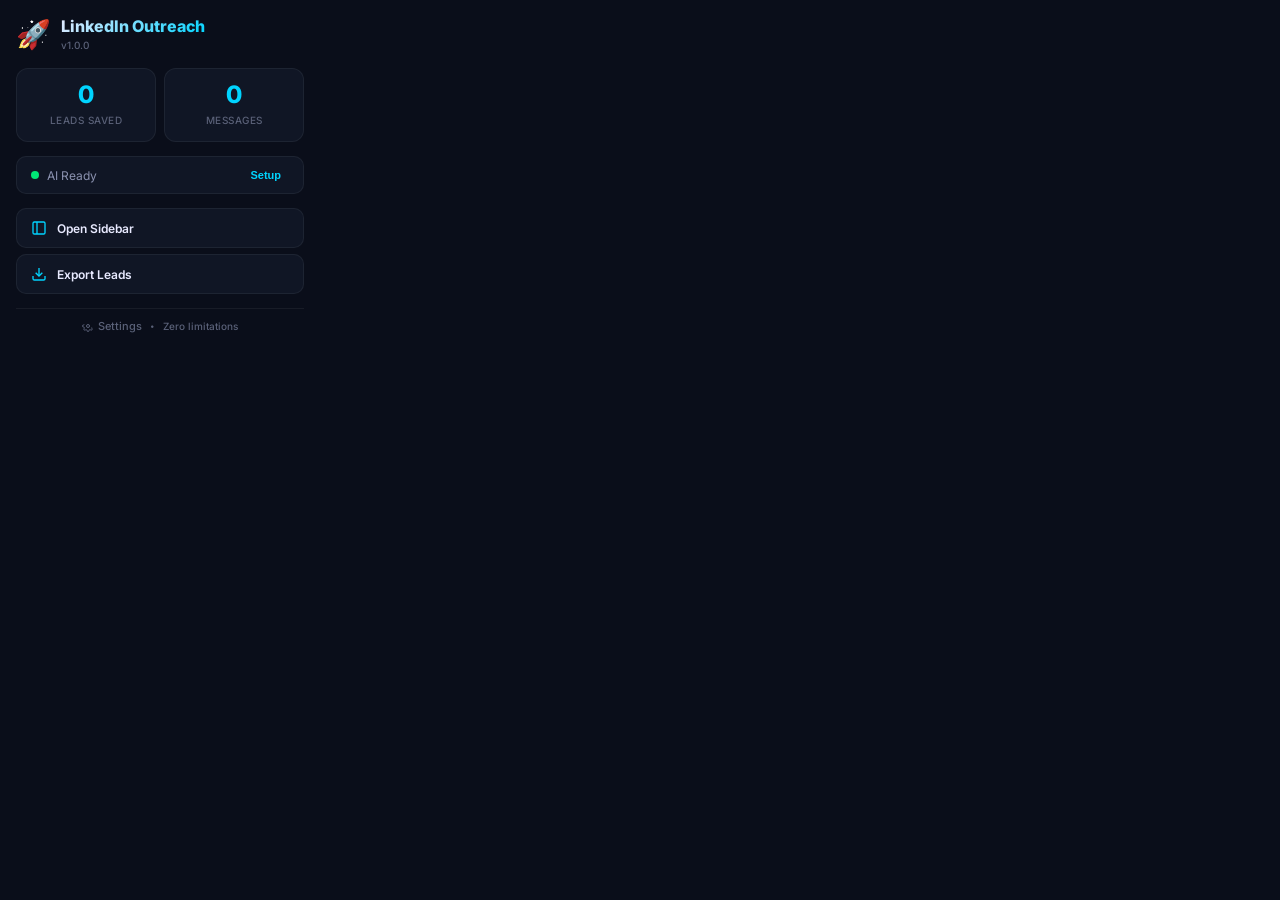
==== linkedin-outreach-software/popup.html @ 116d1594 "feat: Add LinkedIn Outreach Software Chrome Extension - AI-powered outreach drafting (OpenAI GPT int" ====
<!DOCTYPE html>
<html lang="en">
<head>
  <meta charset="UTF-8">
  <meta name="viewport" content="width=device-width, initial-scale=1.0">
  <title>LinkedIn Outreach</title>
  <link rel="preconnect" href="https://fonts.googleapis.com">
  <link rel="preconnect" href="https://fonts.gstatic.com" crossorigin>
  <link href="https://fonts.googleapis.com/css2?family=Inter:wght@400;500;600;700;800&display=swap" rel="stylesheet">
  <link rel="stylesheet" href="popup.css">
</head>
<body>
  <div class="popup">
    <!-- Header -->
    <div class="popup-header">
      <div class="popup-logo">
        <span class="popup-logo-icon">🚀</span>
        <div>
          <h1>LinkedIn Outreach</h1>
          <span class="popup-version">v1.0.0</span>
        </div>
      </div>
    </div>

    <!-- Stats -->
    <div class="stats-grid">
      <div class="stat-card">
        <span class="stat-value" id="stat-leads">0</span>
        <span class="stat-label">Leads Saved</span>
      </div>
      <div class="stat-card">
        <span class="stat-value" id="stat-messages">0</span>
        <span class="stat-label">Messages</span>
      </div>
    </div>

    <!-- AI Status -->
    <div class="ai-status" id="ai-status">
      <div class="ai-status-dot"></div>
      <span id="ai-status-text">AI Ready</span>
      <button class="link-btn" id="btn-setup-ai">Setup</button>
    </div>

    <!-- Quick Actions -->
    <div class="actions">
      <button class="action-btn" id="btn-open-sidebar">
        <svg width="16" height="16" viewBox="0 0 24 24" fill="none" stroke="currentColor" stroke-width="2"><rect x="3" y="3" width="18" height="18" rx="2"/><line x1="9" y1="3" x2="9" y2="21"/></svg>
        <span>Open Sidebar</span>
      </button>
      <button class="action-btn" id="btn-export">
        <svg width="16" height="16" viewBox="0 0 24 24" fill="none" stroke="currentColor" stroke-width="2"><path d="M21 15v4a2 2 0 01-2 2H5a2 2 0 01-2-2v-4"/><polyline points="7 10 12 15 17 10"/><line x1="12" y1="15" x2="12" y2="3"/></svg>
        <span>Export Leads</span>
      </button>
    </div>

    <!-- Not on LinkedIn -->
    <div class="not-linkedin" id="not-linkedin" style="display:none;">
      <p>Navigate to LinkedIn to start finding contacts and drafting outreach messages.</p>
    </div>

    <!-- Settings Quick Access -->
    <div class="popup-footer">
      <a href="#" id="btn-popup-settings" class="footer-link">
        <svg width="12" height="12" viewBox="0 0 24 24" fill="none" stroke="currentColor" stroke-width="2"><circle cx="12" cy="12" r="3"/><path d="M19.4 15a1.65 1.65 0 00.33 1.82l.06.06a2 2 0 010 2.83 2 2 0 01-2.83 0l-.06-.06a1.65 1.65 0 00-1.82-.33 1.65 1.65 0 00-1 1.51V21a2 2 0 01-2 2 2 2 0 01-2-2v-.09A1.65 1.65 0 009 19.4a1.65 1.65 0 00-1.82.33l-.06.06a2 2 0 01-2.83 0 2 2 0 010-2.83l.06-.06A1.65 1.65 0 004.68 15a1.65 1.65 0 00-1.51-1H3a2 2 0 01-2-2 2 2 0 012-2h.09A1.65 1.65 0 004.6 9"/></svg>
        Settings
      </a>
      <span class="footer-divider">•</span>
      <span class="footer-text">Zero limitations</span>
    </div>
  </div>
  <script src="popup.js"></script>
</body>
</html>
---- linkedin-outreach-software/popup.css ----
/* LinkedIn Outreach — Popup Styles */

*, *::before, *::after {
  margin: 0;
  padding: 0;
  box-sizing: border-box;
}

:root {
  --bg: #0a0e1a;
  --bg-card: rgba(17, 24, 39, 0.9);
  --border: rgba(255, 255, 255, 0.06);
  --border-active: rgba(0, 212, 255, 0.3);
  --text: #e8eaff;
  --text-secondary: #8b92b0;
  --text-muted: #5a6178;
  --accent: #00d4ff;
  --accent-glow: rgba(0, 212, 255, 0.12);
  --success: #00e676;
  --warning: #ffab00;
}

body {
  width: 320px;
  font-family: 'Inter', -apple-system, BlinkMacSystemFont, sans-serif;
  background: var(--bg);
  color: var(--text);
  font-size: 13px;
  -webkit-font-smoothing: antialiased;
}

.popup {
  padding: 16px;
}

/* Header */
.popup-header {
  margin-bottom: 16px;
}

.popup-logo {
  display: flex;
  align-items: center;
  gap: 10px;
}

.popup-logo-icon {
  font-size: 28px;
}

.popup-logo h1 {
  font-size: 16px;
  font-weight: 800;
  background: linear-gradient(135deg, var(--text) 0%, var(--accent) 100%);
  -webkit-background-clip: text;
  -webkit-text-fill-color: transparent;
  background-clip: text;
}

.popup-version {
  font-size: 10px;
  color: var(--text-muted);
  font-weight: 500;
}

/* Stats */
.stats-grid {
  display: grid;
  grid-template-columns: 1fr 1fr;
  gap: 8px;
  margin-bottom: 14px;
}

.stat-card {
  background: var(--bg-card);
  border: 1px solid var(--border);
  border-radius: 12px;
  padding: 14px 12px;
  text-align: center;
  transition: all 0.25s ease;
}

.stat-card:hover {
  border-color: var(--border-active);
}

.stat-value {
  display: block;
  font-size: 24px;
  font-weight: 800;
  color: var(--accent);
  line-height: 1;
  margin-bottom: 4px;
}

.stat-label {
  font-size: 10px;
  font-weight: 500;
  color: var(--text-muted);
  text-transform: uppercase;
  letter-spacing: 0.5px;
}

/* AI Status */
.ai-status {
  display: flex;
  align-items: center;
  gap: 8px;
  padding: 10px 14px;
  background: var(--bg-card);
  border: 1px solid var(--border);
  border-radius: 10px;
  margin-bottom: 14px;
  font-size: 12px;
  color: var(--text-secondary);
}

.ai-status-dot {
  width: 8px;
  height: 8px;
  border-radius: 50%;
  background: var(--success);
  animation: pulse 2s infinite;
  flex-shrink: 0;
}

.ai-status.no-key .ai-status-dot {
  background: var(--warning);
  animation: none;
}

@keyframes pulse {
  0%, 100% { opacity: 1; }
  50% { opacity: 0.4; }
}

#ai-status-text {
  flex: 1;
}

.link-btn {
  background: none;
  border: none;
  color: var(--accent);
  font-size: 11px;
  font-weight: 600;
  cursor: pointer;
  padding: 2px 8px;
  border-radius: 4px;
  transition: all 0.2s;
}

.link-btn:hover {
  background: var(--accent-glow);
}

/* Actions */
.actions {
  display: flex;
  flex-direction: column;
  gap: 6px;
  margin-bottom: 14px;
}

.action-btn {
  display: flex;
  align-items: center;
  gap: 10px;
  padding: 11px 14px;
  border: 1px solid var(--border);
  border-radius: 10px;
  background: var(--bg-card);
  color: var(--text);
  font-size: 12px;
  font-weight: 600;
  cursor: pointer;
  transition: all 0.25s ease;
  font-family: inherit;
}

.action-btn:hover {
  border-color: var(--border-active);
  background: rgba(0, 212, 255, 0.04);
  transform: translateX(2px);
}

.action-btn svg {
  color: var(--accent);
  flex-shrink: 0;
}

/* Not on LinkedIn */
.not-linkedin {
  text-align: center;
  padding: 16px;
  color: var(--text-muted);
  font-size: 12px;
  line-height: 1.5;
}

/* Footer */
.popup-footer {
  display: flex;
  align-items: center;
  justify-content: center;
  gap: 8px;
  padding-top: 10px;
  border-top: 1px solid var(--border);
}

.footer-link {
  display: flex;
  align-items: center;
  gap: 4px;
  color: var(--text-muted);
  text-decoration: none;
  font-size: 11px;
  font-weight: 500;
  transition: color 0.2s;
}

.footer-link:hover {
  color: var(--accent);
}

.footer-divider {
  color: var(--text-muted);
  font-size: 8px;
}

.footer-text {
  font-size: 10px;
  color: var(--text-muted);
  font-weight: 500;
}
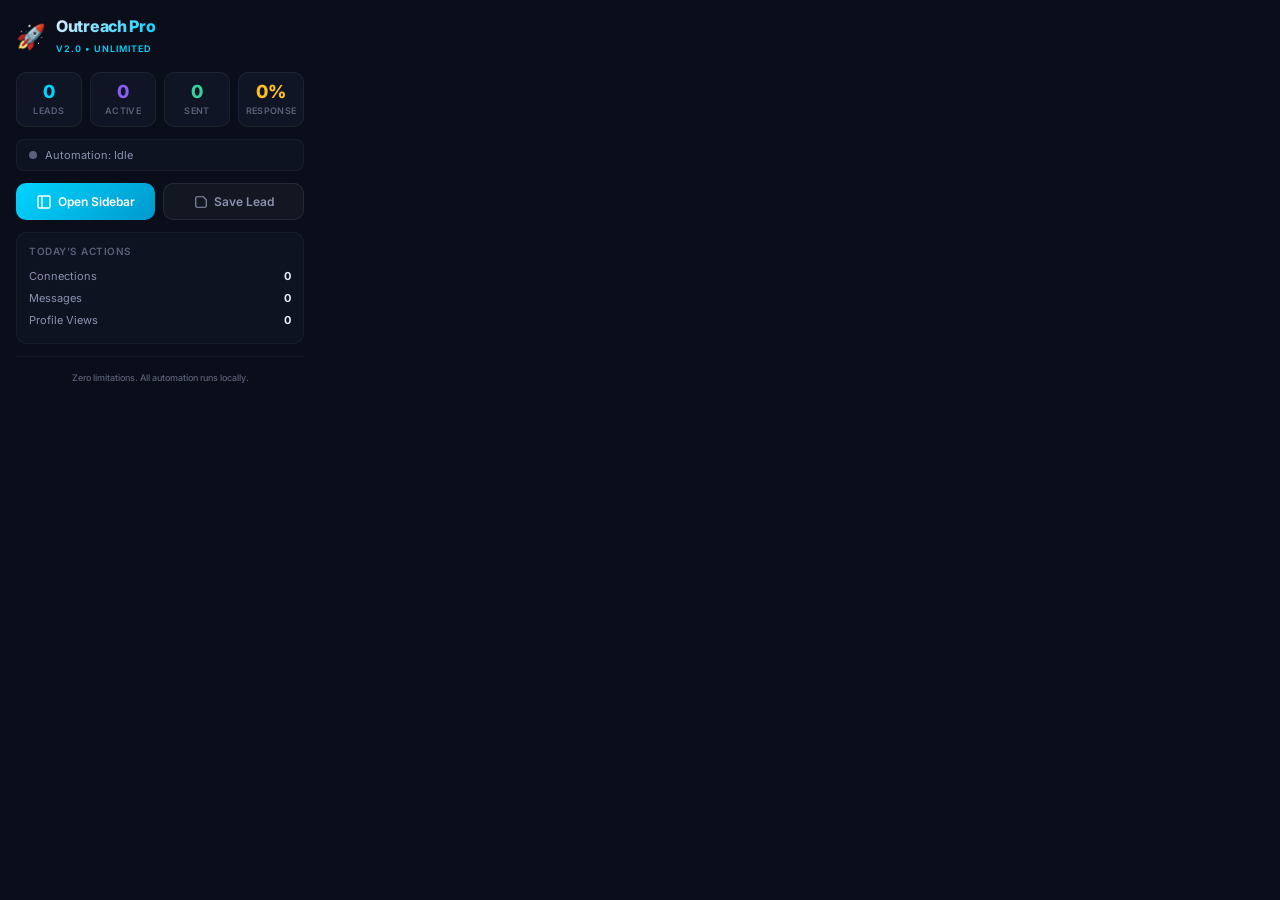
==== commit a0641b8e: "v2.0: LinkedIn Outreach Pro — Full Waalaxy-style automation engine - Added AutomationEngine: queue s" ====
--- a/linkedin-outreach-software/popup.html
+++ b/linkedin-outreach-software/popup.html
@@ -3,7 +3,7 @@
 <head>
   <meta charset="UTF-8">
   <meta name="viewport" content="width=device-width, initial-scale=1.0">
-  <title>LinkedIn Outreach</title>
+  <title>LinkedIn Outreach Pro</title>
   <link rel="preconnect" href="https://fonts.googleapis.com">
   <link rel="preconnect" href="https://fonts.gstatic.com" crossorigin>
   <link href="https://fonts.googleapis.com/css2?family=Inter:wght@400;500;600;700;800&display=swap" rel="stylesheet">
@@ -11,63 +11,72 @@
 </head>
 <body>
   <div class="popup">
-    <!-- Header -->
-    <div class="popup-header">
+    <header class="popup-header">
       <div class="popup-logo">
         <span class="popup-logo-icon">🚀</span>
         <div>
-          <h1>LinkedIn Outreach</h1>
-          <span class="popup-version">v1.0.0</span>
+          <h1>Outreach Pro</h1>
+          <span class="popup-version">v2.0 • UNLIMITED</span>
         </div>
+      </div>
+    </header>
+
+    <div class="popup-stats">
+      <div class="popup-stat">
+        <span class="popup-stat-value" id="popup-leads">0</span>
+        <span class="popup-stat-label">Leads</span>
+      </div>
+      <div class="popup-stat">
+        <span class="popup-stat-value" id="popup-campaigns">0</span>
+        <span class="popup-stat-label">Active</span>
+      </div>
+      <div class="popup-stat">
+        <span class="popup-stat-value" id="popup-sent">0</span>
+        <span class="popup-stat-label">Sent</span>
+      </div>
+      <div class="popup-stat">
+        <span class="popup-stat-value" id="popup-rate">0%</span>
+        <span class="popup-stat-label">Response</span>
       </div>
     </div>
 
-    <!-- Stats -->
-    <div class="stats-grid">
-      <div class="stat-card">
-        <span class="stat-value" id="stat-leads">0</span>
-        <span class="stat-label">Leads Saved</span>
+    <div class="popup-auto-status" id="popup-auto-status">
+      <div class="popup-auto-dot" id="popup-auto-dot"></div>
+      <span id="popup-auto-label">Automation: Idle</span>
+    </div>
+
+    <div class="popup-actions">
+      <button class="popup-btn primary" id="btn-open-sidebar">
+        <svg width="16" height="16" viewBox="0 0 24 24" fill="none" stroke="currentColor" stroke-width="2"><rect x="3" y="3" width="18" height="18" rx="2"/><line x1="9" y1="3" x2="9" y2="21"/></svg>
+        Open Sidebar
+      </button>
+      <button class="popup-btn secondary" id="btn-quick-save">
+        <svg width="14" height="14" viewBox="0 0 24 24" fill="none" stroke="currentColor" stroke-width="2"><path d="M19 21H5a2 2 0 01-2-2V5a2 2 0 012-2h11l5 5v11a2 2 0 01-2 2z"/></svg>
+        Save Lead
+      </button>
+    </div>
+
+    <div class="popup-today" id="popup-today">
+      <h4>Today's Actions</h4>
+      <div class="popup-counter-row">
+        <span>Connections</span>
+        <span class="popup-counter-val" id="popup-conn-today">0</span>
       </div>
-      <div class="stat-card">
-        <span class="stat-value" id="stat-messages">0</span>
-        <span class="stat-label">Messages</span>
+      <div class="popup-counter-row">
+        <span>Messages</span>
+        <span class="popup-counter-val" id="popup-msg-today">0</span>
+      </div>
+      <div class="popup-counter-row">
+        <span>Profile Views</span>
+        <span class="popup-counter-val" id="popup-visit-today">0</span>
       </div>
     </div>
 
-    <!-- AI Status -->
-    <div class="ai-status" id="ai-status">
-      <div class="ai-status-dot"></div>
-      <span id="ai-status-text">AI Ready</span>
-      <button class="link-btn" id="btn-setup-ai">Setup</button>
-    </div>
+    <footer class="popup-footer">
+      <span>Zero limitations. All automation runs locally.</span>
+    </footer>
+  </div>
 
-    <!-- Quick Actions -->
-    <div class="actions">
-      <button class="action-btn" id="btn-open-sidebar">
-        <svg width="16" height="16" viewBox="0 0 24 24" fill="none" stroke="currentColor" stroke-width="2"><rect x="3" y="3" width="18" height="18" rx="2"/><line x1="9" y1="3" x2="9" y2="21"/></svg>
-        <span>Open Sidebar</span>
-      </button>
-      <button class="action-btn" id="btn-export">
-        <svg width="16" height="16" viewBox="0 0 24 24" fill="none" stroke="currentColor" stroke-width="2"><path d="M21 15v4a2 2 0 01-2 2H5a2 2 0 01-2-2v-4"/><polyline points="7 10 12 15 17 10"/><line x1="12" y1="15" x2="12" y2="3"/></svg>
-        <span>Export Leads</span>
-      </button>
-    </div>
-
-    <!-- Not on LinkedIn -->
-    <div class="not-linkedin" id="not-linkedin" style="display:none;">
-      <p>Navigate to LinkedIn to start finding contacts and drafting outreach messages.</p>
-    </div>
-
-    <!-- Settings Quick Access -->
-    <div class="popup-footer">
-      <a href="#" id="btn-popup-settings" class="footer-link">
-        <svg width="12" height="12" viewBox="0 0 24 24" fill="none" stroke="currentColor" stroke-width="2"><circle cx="12" cy="12" r="3"/><path d="M19.4 15a1.65 1.65 0 00.33 1.82l.06.06a2 2 0 010 2.83 2 2 0 01-2.83 0l-.06-.06a1.65 1.65 0 00-1.82-.33 1.65 1.65 0 00-1 1.51V21a2 2 0 01-2 2 2 2 0 01-2-2v-.09A1.65 1.65 0 009 19.4a1.65 1.65 0 00-1.82.33l-.06.06a2 2 0 01-2.83 0 2 2 0 010-2.83l.06-.06A1.65 1.65 0 004.68 15a1.65 1.65 0 00-1.51-1H3a2 2 0 01-2-2 2 2 0 012-2h.09A1.65 1.65 0 004.6 9"/></svg>
-        Settings
-      </a>
-      <span class="footer-divider">•</span>
-      <span class="footer-text">Zero limitations</span>
-    </div>
-  </div>
   <script src="popup.js"></script>
 </body>
 </html>
--- a/linkedin-outreach-software/popup.css
+++ b/linkedin-outreach-software/popup.css
@@ -1,4 +1,7 @@
-/* LinkedIn Outreach — Popup Styles */
+/**
+ * LinkedIn Outreach Pro — Popup Styles
+ * Premium dark compact popup with stats dashboard
+ */
 
 *, *::before, *::after {
   margin: 0;
@@ -6,26 +9,11 @@
   box-sizing: border-box;
 }
 
-:root {
-  --bg: #0a0e1a;
-  --bg-card: rgba(17, 24, 39, 0.9);
-  --border: rgba(255, 255, 255, 0.06);
-  --border-active: rgba(0, 212, 255, 0.3);
-  --text: #e8eaff;
-  --text-secondary: #8b92b0;
-  --text-muted: #5a6178;
-  --accent: #00d4ff;
-  --accent-glow: rgba(0, 212, 255, 0.12);
-  --success: #00e676;
-  --warning: #ffab00;
-}
-
 body {
+  font-family: 'Inter', -apple-system, BlinkMacSystemFont, 'Segoe UI', sans-serif;
+  background: #0a0e1a;
+  color: #e8eaff;
   width: 320px;
-  font-family: 'Inter', -apple-system, BlinkMacSystemFont, sans-serif;
-  background: var(--bg);
-  color: var(--text);
-  font-size: 13px;
   -webkit-font-smoothing: antialiased;
 }
 
@@ -35,6 +23,9 @@
 
 /* Header */
 .popup-header {
+  display: flex;
+  align-items: center;
+  justify-content: space-between;
   margin-bottom: 16px;
 }
 
@@ -45,191 +36,193 @@
 }
 
 .popup-logo-icon {
-  font-size: 28px;
+  font-size: 24px;
 }
 
 .popup-logo h1 {
   font-size: 16px;
   font-weight: 800;
-  background: linear-gradient(135deg, var(--text) 0%, var(--accent) 100%);
+  letter-spacing: -0.3px;
+  background: linear-gradient(135deg, #e8eaff, #00d4ff);
   -webkit-background-clip: text;
   -webkit-text-fill-color: transparent;
   background-clip: text;
 }
 
 .popup-version {
-  font-size: 10px;
-  color: var(--text-muted);
-  font-weight: 500;
-}
-
-/* Stats */
-.stats-grid {
+  font-size: 9px;
+  font-weight: 600;
+  color: #00d4ff;
+  text-transform: uppercase;
+  letter-spacing: 1px;
+}
+
+/* Stats Row */
+.popup-stats {
   display: grid;
-  grid-template-columns: 1fr 1fr;
+  grid-template-columns: repeat(4, 1fr);
   gap: 8px;
-  margin-bottom: 14px;
-}
-
-.stat-card {
-  background: var(--bg-card);
-  border: 1px solid var(--border);
-  border-radius: 12px;
-  padding: 14px 12px;
-  text-align: center;
-  transition: all 0.25s ease;
-}
-
-.stat-card:hover {
-  border-color: var(--border-active);
-}
-
-.stat-value {
-  display: block;
-  font-size: 24px;
+  margin-bottom: 12px;
+}
+
+.popup-stat {
+  display: flex;
+  flex-direction: column;
+  align-items: center;
+  padding: 10px 4px;
+  background: rgba(17, 24, 39, 0.8);
+  border: 1px solid rgba(255, 255, 255, 0.06);
+  border-radius: 10px;
+  transition: all 0.2s ease;
+}
+
+.popup-stat:hover {
+  border-color: rgba(0, 212, 255, 0.2);
+  transform: translateY(-1px);
+}
+
+.popup-stat-value {
+  font-size: 18px;
   font-weight: 800;
-  color: var(--accent);
+  color: #00d4ff;
   line-height: 1;
-  margin-bottom: 4px;
-}
-
-.stat-label {
-  font-size: 10px;
-  font-weight: 500;
-  color: var(--text-muted);
+}
+
+.popup-stat:nth-child(2) .popup-stat-value { color: #8b5cf6; }
+.popup-stat:nth-child(3) .popup-stat-value { color: #34d399; }
+.popup-stat:nth-child(4) .popup-stat-value { color: #fbbf24; }
+
+.popup-stat-label {
+  font-size: 9px;
+  font-weight: 600;
+  color: #5a6178;
   text-transform: uppercase;
-  letter-spacing: 0.5px;
-}
-
-/* AI Status */
-.ai-status {
+  letter-spacing: 0.3px;
+  margin-top: 4px;
+}
+
+/* Automation Status */
+.popup-auto-status {
   display: flex;
   align-items: center;
   gap: 8px;
-  padding: 10px 14px;
-  background: var(--bg-card);
-  border: 1px solid var(--border);
-  border-radius: 10px;
-  margin-bottom: 14px;
-  font-size: 12px;
-  color: var(--text-secondary);
-}
-
-.ai-status-dot {
+  padding: 8px 12px;
+  background: rgba(17, 24, 39, 0.6);
+  border: 1px solid rgba(255, 255, 255, 0.04);
+  border-radius: 8px;
+  margin-bottom: 12px;
+  font-size: 11px;
+  color: #8b92b0;
+}
+
+.popup-auto-dot {
   width: 8px;
   height: 8px;
   border-radius: 50%;
-  background: var(--success);
+  background: #5a6178;
+  flex-shrink: 0;
+}
+
+.popup-auto-dot.running {
+  background: #00e676;
+  box-shadow: 0 0 6px rgba(0, 230, 118, 0.4);
   animation: pulse 2s infinite;
-  flex-shrink: 0;
-}
-
-.ai-status.no-key .ai-status-dot {
-  background: var(--warning);
-  animation: none;
+}
+
+.popup-auto-dot.paused {
+  background: #ffab00;
 }
 
 @keyframes pulse {
   0%, 100% { opacity: 1; }
-  50% { opacity: 0.4; }
-}
-
-#ai-status-text {
+  50% { opacity: 0.5; }
+}
+
+/* Actions */
+.popup-actions {
+  display: flex;
+  gap: 8px;
+  margin-bottom: 12px;
+}
+
+.popup-btn {
   flex: 1;
-}
-
-.link-btn {
-  background: none;
+  display: flex;
+  align-items: center;
+  justify-content: center;
+  gap: 6px;
+  padding: 10px 12px;
   border: none;
-  color: var(--accent);
+  border-radius: 10px;
+  font-size: 12px;
+  font-weight: 600;
+  cursor: pointer;
+  transition: all 0.2s ease;
+  font-family: inherit;
+}
+
+.popup-btn.primary {
+  background: linear-gradient(135deg, #00d4ff, #0099cc);
+  color: white;
+}
+
+.popup-btn.primary:hover {
+  transform: translateY(-1px);
+  box-shadow: 0 4px 16px rgba(0, 212, 255, 0.25);
+}
+
+.popup-btn.secondary {
+  background: rgba(255, 255, 255, 0.04);
+  border: 1px solid rgba(255, 255, 255, 0.08);
+  color: #8b92b0;
+}
+
+.popup-btn.secondary:hover {
+  border-color: rgba(0, 212, 255, 0.2);
+  color: #00d4ff;
+}
+
+/* Today's counters */
+.popup-today {
+  background: rgba(17, 24, 39, 0.6);
+  border: 1px solid rgba(255, 255, 255, 0.04);
+  border-radius: 10px;
+  padding: 12px;
+  margin-bottom: 12px;
+}
+
+.popup-today h4 {
+  font-size: 10px;
+  font-weight: 600;
+  text-transform: uppercase;
+  letter-spacing: 0.5px;
+  color: #5a6178;
+  margin-bottom: 8px;
+}
+
+.popup-counter-row {
+  display: flex;
+  align-items: center;
+  justify-content: space-between;
+  padding: 4px 0;
   font-size: 11px;
-  font-weight: 600;
-  cursor: pointer;
-  padding: 2px 8px;
-  border-radius: 4px;
-  transition: all 0.2s;
-}
-
-.link-btn:hover {
-  background: var(--accent-glow);
-}
-
-/* Actions */
-.actions {
-  display: flex;
-  flex-direction: column;
-  gap: 6px;
-  margin-bottom: 14px;
-}
-
-.action-btn {
-  display: flex;
-  align-items: center;
-  gap: 10px;
-  padding: 11px 14px;
-  border: 1px solid var(--border);
-  border-radius: 10px;
-  background: var(--bg-card);
-  color: var(--text);
-  font-size: 12px;
-  font-weight: 600;
-  cursor: pointer;
-  transition: all 0.25s ease;
-  font-family: inherit;
-}
-
-.action-btn:hover {
-  border-color: var(--border-active);
-  background: rgba(0, 212, 255, 0.04);
-  transform: translateX(2px);
-}
-
-.action-btn svg {
-  color: var(--accent);
-  flex-shrink: 0;
-}
-
-/* Not on LinkedIn */
-.not-linkedin {
-  text-align: center;
-  padding: 16px;
-  color: var(--text-muted);
-  font-size: 12px;
-  line-height: 1.5;
+  color: #8b92b0;
+}
+
+.popup-counter-val {
+  font-weight: 700;
+  color: #e8eaff;
 }
 
 /* Footer */
 .popup-footer {
-  display: flex;
-  align-items: center;
-  justify-content: center;
-  gap: 8px;
-  padding-top: 10px;
-  border-top: 1px solid var(--border);
-}
-
-.footer-link {
-  display: flex;
-  align-items: center;
-  gap: 4px;
-  color: var(--text-muted);
-  text-decoration: none;
-  font-size: 11px;
+  text-align: center;
+  padding-top: 8px;
+  border-top: 1px solid rgba(255, 255, 255, 0.04);
+}
+
+.popup-footer span {
+  font-size: 9px;
+  color: #5a6178;
   font-weight: 500;
-  transition: color 0.2s;
-}
-
-.footer-link:hover {
-  color: var(--accent);
-}
-
-.footer-divider {
-  color: var(--text-muted);
-  font-size: 8px;
-}
-
-.footer-text {
-  font-size: 10px;
-  color: var(--text-muted);
-  font-weight: 500;
-}
+}
